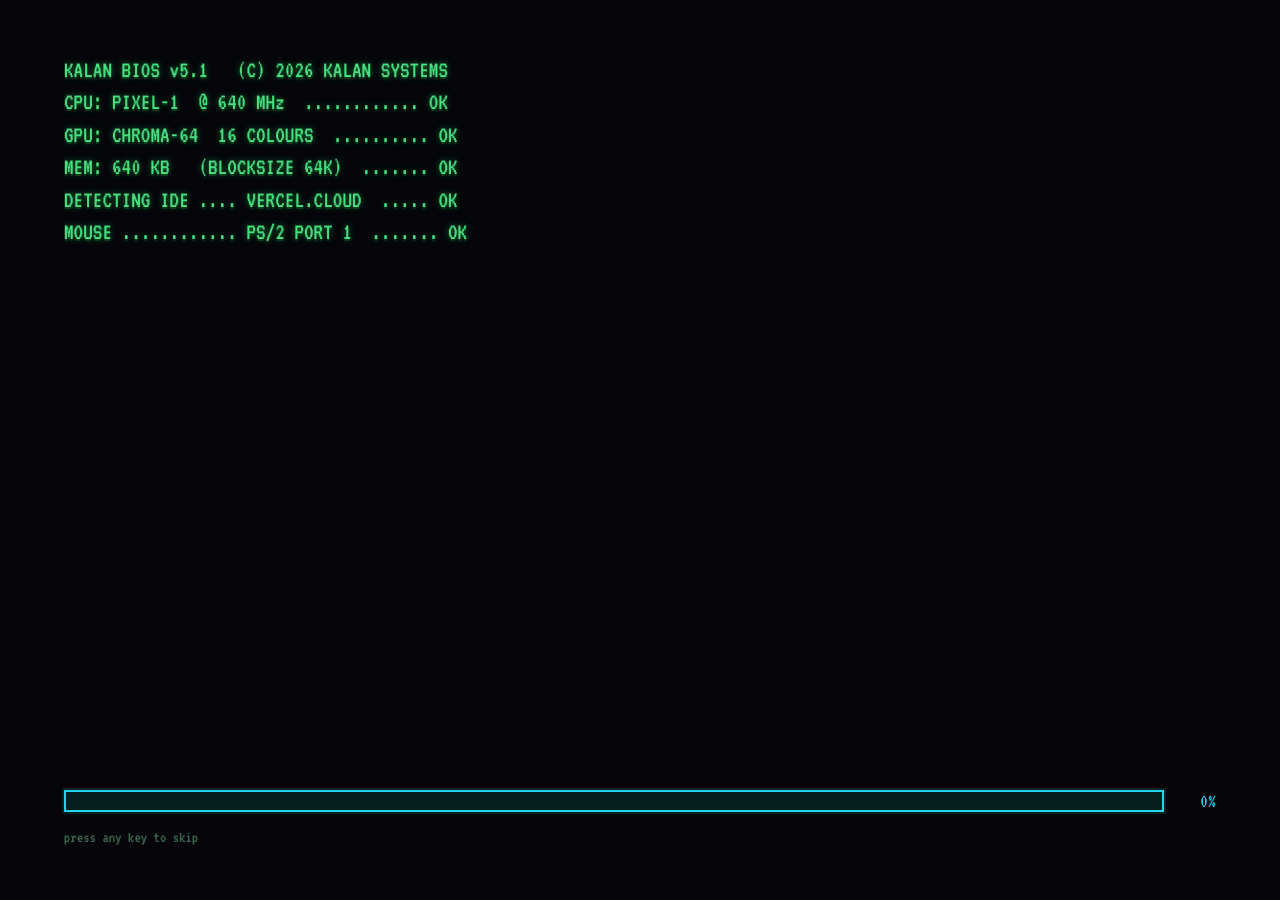
==== index.html @ 92c24076 "Add files via upload" ====
<!DOCTYPE html>
<html lang="en">

<head>
  <meta charset="UTF-8">
  <meta name="viewport" content="width=device-width, initial-scale=1.0, viewport-fit=cover">
  <meta name="description"
    content="KALAN OS 5.1 - a pixel-art desktop launcher for a small library of browser games.">
  <meta name="theme-color" content="#0d0d16">
  <title>KALAN OS 5.1</title>

  <link rel="preconnect" href="https://fonts.googleapis.com">
  <link rel="preconnect" href="https://fonts.gstatic.com" crossorigin>
  <link
    href="https://fonts.googleapis.com/css2?family=Press+Start+2P&family=VT323&display=swap"
    rel="stylesheet">

  <link rel="stylesheet" href="style.css">
  <link rel="icon"
    href="data:image/svg+xml,%3Csvg xmlns='http://www.w3.org/2000/svg' viewBox='0 0 16 16' shape-rendering='crispEdges'%3E%3Crect width='16' height='16' fill='%230d0d16'/%3E%3Crect x='3' y='3' width='10' height='8' fill='%23f2f2f7'/%3E%3Crect x='5' y='6' width='6' height='1' fill='%230d0d16'/%3E%3Crect x='5' y='8' width='4' height='1' fill='%230d0d16'/%3E%3Crect x='2' y='13' width='12' height='1' fill='%23facc15'/%3E%3C/svg%3E">
</head>

<body>

  <!-- ===================== BOOT SEQUENCE ===================== -->
  <div id="boot" class="boot">
    <pre id="boot-log" class="boot-log" aria-live="polite"></pre>
    <div class="boot-bar-wrap">
      <div class="boot-bar"><i id="boot-fill"></i></div>
      <span id="boot-pct" class="boot-pct">0%</span>
    </div>
    <p class="boot-skip">press any key to skip</p>
  </div>

  <!-- ===================== DESKTOP ===================== -->
  <div id="desktop" class="desktop" hidden>

    <div class="wallpaper" aria-hidden="true">
      <div class="wallpaper-logo">
        <span>KALAN</span>
        <span class="wallpaper-sub">OS 5.1</span>
      </div>
    </div>

    <div class="vignette" aria-hidden="true"></div>
    <div class="scanlines" aria-hidden="true"></div>

    <!-- icon grid + start-menu rail -->
    <main class="icons" id="icons" aria-label="Installed games"></main>

    <!-- "recently played" strip, filled from localStorage -->
    <aside class="recents" id="recents" hidden>
      <h2 class="recents-title">RECENT</h2>
      <div class="recents-row" id="recents-row"></div>
    </aside>

    <!-- windows are appended here -->
    <div id="windows" class="window-layer"></div>

    <!-- ===================== CONTEXT MENU ===================== -->
    <div id="ctx" class="menu ctx-menu" hidden role="menu"></div>

    <!-- ===================== TASKBAR ===================== -->
    <div class="taskbar">
      <button class="start-btn" id="start-btn" aria-haspopup="true" aria-expanded="false">
        <span class="start-glyph" aria-hidden="true"></span>
        <span class="start-text">START</span>
      </button>

      <div class="task-items" id="task-items"></div>

      <div class="tray">
        <span class="tray-count" id="tray-count">11 GAMES</span>
        <span class="tray-clock" id="tray-clock">--:--</span>
      </div>
    </div>

    <!-- ===================== START MENU ===================== -->
    <div id="start-menu" class="menu start-menu" hidden role="menu">
      <div class="start-head">
        <div class="start-head-name">KALAN</div>
        <div class="start-head-ver">OS 5.1</div>
      </div>
      <div class="start-scroll">
        <div class="start-section-label">GAMES</div>
        <div id="start-games" class="start-games"></div>
        <div class="start-sep"></div>
        <button class="menu-item" data-cmd="about">
          <span class="mi-glyph mi-about" aria-hidden="true"></span>
          <span>About KALAN OS</span>
        </button>
        <button class="menu-item" data-cmd="reboot">
          <span class="mi-glyph mi-reboot" aria-hidden="true"></span>
          <span>Reboot</span>
        </button>
        <button class="menu-item" data-cmd="closeall">
          <span class="mi-glyph mi-closeall" aria-hidden="true"></span>
          <span>Close all windows</span>
        </button>
      </div>
    </div>

  </div>

  <script src="games.js"></script>
  <script src="os.js"></script>
</body>

</html>
---- style.css ----
/* ==========================================================================
   KALAN OS 5.1  --  pixel desktop
   Design rules, do not break these:
     * no border-radius anywhere
     * no smooth easing -- use steps() or nothing
     * everything sits on a 2px grid
     * no blur, no soft shadows (only hard 0-blur offset shadows)
   ========================================================================== */

:root {
  --ink: #0d0d16;
  --face: #c3c3d6;
  --face-lt: #e9e9f6;
  --face-dk: #7a7a94;
  --face-dkr: #43435c;
  --desk-a: #16162b;
  --desk-b: #1d1d38;
  --desk-c: #232348;
  --accent: #22d3ee;
  --bar: 34px;
  --u: 2px;

  --bevel-out: inset calc(var(--u) * -1) calc(var(--u) * -1) 0 var(--face-dkr),
    inset var(--u) var(--u) 0 var(--face-lt);
  --bevel-in: inset var(--u) var(--u) 0 var(--face-dkr),
    inset calc(var(--u) * -1) calc(var(--u) * -1) 0 var(--face-lt);
}

* {
  margin: 0;
  padding: 0;
  box-sizing: border-box;
  border-radius: 0 !important;
}

html,
body {
  height: 100%;
  overflow: hidden;
  background: var(--ink);
  color: var(--face);
  font-family: 'VT323', 'Courier New', monospace;
  font-size: 18px;
  -webkit-font-smoothing: none;
  font-smooth: never;
  text-rendering: geometricPrecision;
  overscroll-behavior: none;
}

.pix {
  shape-rendering: crispEdges;
  image-rendering: pixelated;
  display: block;
}

.pixel-font {
  font-family: 'Press Start 2P', 'VT323', monospace;
}

/* ===================== BOOT ===================== */
.boot {
  position: fixed;
  inset: 0;
  z-index: 9000;
  background: #05050a;
  color: #4ade80;
  padding: 6vh 5vw;
  display: flex;
  flex-direction: column;
  gap: 18px;
  cursor: pointer;
}

.boot.done {
  animation: boot-out 260ms steps(3) forwards;
}

@keyframes boot-out {
  to {
    opacity: 0;
    visibility: hidden;
  }
}

.boot-log {
  font: inherit;
  font-size: clamp(15px, 2.1vw, 24px);
  line-height: 1.35;
  white-space: pre-wrap;
  text-shadow: 0 0 6px #15803d, 0 2px 0 #052e16;
  flex: 1;
  overflow: hidden;
}

.boot-log .ok {
  color: #4ade80;
}

.boot-log .warn {
  color: #facc15;
}

.boot-bar-wrap {
  display: flex;
  align-items: center;
  gap: 12px;
  font-size: clamp(14px, 1.8vw, 20px);
}

.boot-bar {
  flex: 1;
  height: 22px;
  border: 2px solid #22d3ee;
  background: #05201f;
  padding: 3px;
  box-shadow: 0 0 0 2px #042020;
}

.boot-bar i {
  display: block;
  height: 100%;
  width: 0;
  background: repeating-linear-gradient(90deg, #22d3ee 0 10px, #0e7490 10px 14px);
}

.boot-pct {
  min-width: 5ch;
  color: #22d3ee;
  text-align: right;
}

.boot-skip {
  font-size: clamp(12px, 1.5vw, 16px);
  color: #3f6b52;
  animation: blink 1.1s steps(1) infinite;
}

@keyframes blink {
  50% {
    opacity: 0;
  }
}

/* ===================== DESKTOP ===================== */
.desktop {
  position: fixed;
  inset: 0;
  padding-bottom: var(--bar);
  isolation: isolate;
}

.wallpaper {
  position: absolute;
  inset: 0;
  background: var(--desk-a);
  background-image: url("data:image/svg+xml,%3Csvg xmlns='http://www.w3.org/2000/svg' width='8' height='8'%3E%3Crect width='8' height='8' fill='%2316162b'/%3E%3Crect width='4' height='4' fill='%231d1d38'/%3E%3Crect x='4' y='4' width='4' height='4' fill='%231d1d38'/%3E%3C/svg%3E");
}

.wallpaper-logo {
  position: absolute;
  left: 50%;
  top: 44%;
  transform: translate(-50%, -50%);
  text-align: center;
  pointer-events: none;
  user-select: none;
  opacity: 0.1;
}

.wallpaper-logo span {
  display: block;
  font-family: 'Press Start 2P', monospace;
  font-size: clamp(34px, 11vw, 132px);
  line-height: 1;
  letter-spacing: 0.02em;
  color: #7dd3fc;
  text-shadow: 6px 6px 0 #2a2a5e;
}

.wallpaper-sub {
  margin-top: 14px !important;
  font-size: clamp(11px, 2.4vw, 24px) !important;
  color: #c084fc !important;
  letter-spacing: 0.5em !important;
  text-shadow: 3px 3px 0 #2a2a5e !important;
}

.vignette {
  position: absolute;
  inset: 0;
  pointer-events: none;
  background: radial-gradient(ellipse at 50% 45%,
      transparent 40%, rgba(5, 5, 15, 0.62) 100%);
}

.scanlines {
  position: absolute;
  inset: 0;
  pointer-events: none;
  opacity: 0.14;
  background: repeating-linear-gradient(180deg,
      rgba(0, 0, 0, 0.5) 0 1px, transparent 1px 3px);
  mix-blend-mode: multiply;
}

/* ===================== DESKTOP ICONS ===================== */
/* .desktop reserves --bar of padding for the taskbar. These children are
   absolutely positioned, which resolves against the padding box, so they have
   to subtract the taskbar height themselves or they slide underneath it. */
.icons {
  position: absolute;
  inset: 8px 8px calc(var(--bar) + 8px) 8px;
  display: grid;
  grid-auto-flow: column;
  grid-template-rows: repeat(6, minmax(0, 1fr));
  justify-content: start;
  gap: 4px;
  align-content: start;
  overflow: hidden;
}

/* Fewer icons per column on short screens, so a row can never squeeze under
   104px and collide with the taskbar. */
@media (max-height: 700px) {
  .icons {
    grid-template-rows: repeat(5, minmax(0, 1fr));
  }
}

@media (max-height: 600px) {
  .icons {
    grid-template-rows: repeat(4, minmax(0, 1fr));
  }
}

@media (max-height: 480px) {
  .icons {
    grid-template-rows: repeat(3, minmax(0, 1fr));
  }
}

.dicon {
  position: relative;
  width: 96px;
  min-height: 0;
  overflow: hidden;
  display: flex;
  flex-direction: column;
  align-items: center;
  gap: 4px;
  padding: 5px 3px;
  background: none;
  border: 2px solid transparent;
  color: #e9e9f6;
  font: inherit;
  font-size: 17px;
  line-height: 1.05;
  text-align: center;
  cursor: pointer;
  user-select: none;
  -webkit-tap-highlight-color: transparent;
}

.dicon .art {
  width: 48px;
  height: 48px;
  display: grid;
  place-items: center;
  filter: drop-shadow(2px 2px 0 rgba(0, 0, 0, 0.55));
  transition: transform 90ms steps(2);
}

.dicon .art svg {
  width: 100%;
  height: 100%;
}

.dicon .lbl {
  display: -webkit-box;
  -webkit-line-clamp: 2;
  -webkit-box-orient: vertical;
  overflow: hidden;
  overflow-wrap: anywhere;
  text-shadow: 1px 1px 0 #000, 0 0 3px #000;
}

.dicon:hover {
  border-color: #6a6a92;
  background: rgba(120, 120, 200, 0.18);
}

.dicon:focus-visible {
  outline: 2px dotted var(--accent);
  outline-offset: -4px;
}

.dicon.sel {
  border-color: var(--accent);
  background: rgba(34, 211, 238, 0.16);
}

.dicon:active .art {
  transform: scale(0.85);
}

.dicon .playcount {
  position: absolute;
  right: 2px;
  top: 2px;
  padding: 0 4px;
  background: var(--ink);
  color: var(--accent);
  font-size: 14px;
  line-height: 16px;
  letter-spacing: 0.04em;
  box-shadow: 0 0 0 2px #10101f;
}

/* ===================== RECENTS ===================== */
.recents {
  position: absolute;
  left: 112px;
  bottom: calc(var(--bar) + 8px);
  display: flex;
  align-items: center;
  gap: 10px;
  padding: 6px 10px 6px 8px;
  background: #10101f;
  border: 2px solid #2a2a4a;
  box-shadow: var(--bevel-out);
  max-width: min(560px, 62vw);
}

.recents-title {
  font-family: 'Press Start 2P', monospace;
  font-size: 8px;
  letter-spacing: 0.1em;
  color: #6a6a92;
  white-space: nowrap;
}

.recents-row {
  display: flex;
  gap: 4px;
  overflow-x: auto;
  scrollbar-width: none;
}

.recents-row::-webkit-scrollbar {
  display: none;
}

.rchip {
  flex: 0 0 auto;
  display: flex;
  align-items: center;
  gap: 5px;
  padding: 3px 8px 3px 4px;
  background: #1b1b33;
  border: 2px solid #35355c;
  color: #c3c3d6;
  font: inherit;
  font-size: 16px;
  cursor: pointer;
  white-space: nowrap;
}

.rchip svg {
  width: 20px;
  height: 20px;
  flex: 0 0 auto;
}

.rchip:hover {
  border-color: var(--accent);
  color: #fff;
}

/* ===================== WINDOWS ===================== */
.window-layer {
  position: absolute;
  inset: 0 0 var(--bar) 0;
  pointer-events: none;
  overflow: hidden;
}

.win {
  position: absolute;
  pointer-events: auto;
  display: flex;
  flex-direction: column;
  min-width: 260px;
  min-height: 180px;
  background: var(--face);
  border: 2px solid var(--ink);
  box-shadow: var(--bevel-out), 6px 6px 0 rgba(0, 0, 0, 0.45);
  animation: win-in 120ms steps(3);
}

@keyframes win-in {
  from {
    transform: scale(0.86);
    opacity: 0;
  }
}

.win.min {
  display: none;
}

.win.max {
  border: 0;
  box-shadow: none;
}

.win.max .win-title {
  padding-left: 6px;
}

.win.dragging,
.win.dragging * {
  user-select: none;
  cursor: grabbing !important;
}

.win-title {
  display: flex;
  align-items: center;
  gap: 6px;
  height: 24px;
  padding: 0 3px 0 5px;
  background: var(--face-dk);
  color: #16162b;
  cursor: grab;
  flex: 0 0 auto;
  user-select: none;
}

.win.active .win-title {
  background: var(--accent);
  color: #0b0b12;
  text-shadow: 1px 1px 0 rgba(255, 255, 255, 0.35);
}

.win-title .wt-icon {
  width: 16px;
  height: 16px;
  flex: 0 0 auto;
}

.win-title .wt-icon svg {
  width: 100%;
  height: 100%;
}

.win-name {
  flex: 1;
  overflow: hidden;
  white-space: nowrap;
  text-overflow: clip;
  font-size: 17px;
  font-weight: 700;
  letter-spacing: 0.02em;
}

.win-btns {
  display: flex;
  gap: 2px;
  flex: 0 0 auto;
}

.wb {
  width: 18px;
  height: 16px;
  display: grid;
  place-items: center;
  background: var(--face);
  border: 0;
  box-shadow: var(--bevel-out);
  cursor: pointer;
  padding: 0;
}

.wb:active {
  box-shadow: var(--bevel-in);
}

.wb::before {
  content: '';
  display: block;
  background: var(--ink);
}

.wb.min::before {
  width: 8px;
  height: 3px;
  margin-top: 6px;
}

.wb.max::before {
  width: 9px;
  height: 9px;
  background: var(--ink);
  box-shadow: inset 0 0 0 2px var(--face);
}

/* hard-edged X, drawn as a clip-path so nothing anti-aliases */
.wb.close::after {
  content: '';
  width: 11px;
  height: 11px;
  background: var(--ink);
  clip-path: polygon(0 0, 26% 0, 50% 24%, 74% 0, 100% 0, 62% 50%, 100% 100%, 74% 100%, 50% 76%, 26% 100%, 0 100%, 38% 50%);
}

.wb.close:hover {
  background: #ef4444;
}

.wb.close:hover::after {
  background: #fff;
}

.win-body {
  flex: 1;
  display: flex;
  flex-direction: column;
  min-height: 0;
  background: #0b0b14;
}

.win-strip {
  flex: 0 0 auto;
  display: flex;
  align-items: center;
  gap: 8px;
  height: 22px;
  padding: 0 5px;
  background: var(--face-dk);
  color: #16162b;
  font-size: 16px;
  overflow: hidden;
}

.win-strip .cat {
  padding: 0 5px;
  background: var(--ink);
  color: var(--face);
  font-size: 14px;
  letter-spacing: 0.04em;
  flex: 0 0 auto;
}

.win-strip .msg {
  flex: 1;
  overflow: hidden;
  white-space: nowrap;
  text-overflow: ellipsis;
  opacity: 0.85;
}

.win-strip .grow {
  flex: 1;
}

.load {
  flex: 0 0 auto;
  height: 6px;
  background: #2a2a45;
}

.load i {
  display: block;
  height: 100%;
  width: 0;
  background: var(--accent);
  transition: width 140ms linear;
}

.win-frame {
  flex: 1;
  position: relative;
  min-height: 0;
  background: #0b0b14;
}

.win-frame iframe {
  position: absolute;
  inset: 0;
  width: 100%;
  height: 100%;
  border: 0;
  display: block;
  background: #0b0b14;
}

.win-frame.loading::after {
  content: 'LOADING...';
  position: absolute;
  inset: 0;
  display: grid;
  place-items: center;
  color: var(--face-dk);
  font-size: 20px;
  letter-spacing: 0.2em;
  background: repeating-linear-gradient(45deg,
      #0b0b14 0 8px, #10101f 8px 16px);
}

.win-error {
  position: absolute;
  inset: 0;
  display: flex;
  flex-direction: column;
  align-items: center;
  justify-content: center;
  gap: 10px;
  padding: 20px;
  text-align: center;
  background: #16162b;
  color: #e9e9f6;
}

.win-error h3 {
  font-family: 'Press Start 2P', monospace;
  font-size: 11px;
  color: #ef4444;
  line-height: 1.6;
}

.win-error p {
  font-size: 17px;
  opacity: 0.8;
  max-width: 34ch;
}

.px-btn {
  font: inherit;
  font-size: 17px;
  padding: 4px 12px;
  background: var(--face);
  color: var(--ink);
  border: 0;
  box-shadow: var(--bevel-out);
  cursor: pointer;
}

.px-btn:hover {
  background: #fff;
}

.px-btn:active {
  box-shadow: var(--bevel-in);
}

.px-btn.alt {
  background: #1b1b33;
  color: var(--face);
  box-shadow: 2px 2px 0 #000, inset 1px 1px 0 #3d3d63,
    inset -1px -1px 0 #0a0a14;
}

.px-btn.alt:hover {
  background: #262645;
  color: #fff;
}

.px-btn.mini {
  flex: 0 0 auto;
  font-size: 15px;
  line-height: 18px;
  padding: 0 7px;
  color: #16162b;
}

.px-btn.mini:hover {
  background: #fff;
}

.win-grip {
  position: absolute;
  right: 0;
  bottom: 0;
  width: 16px;
  height: 16px;
  cursor: nwse-resize;
  z-index: 3;
  background: repeating-linear-gradient(135deg,
      transparent 0 3px, rgba(13, 13, 22, 0.55) 3px 5px);
}

.win.max .win-grip {
  display: none;
}

/* ===================== TASKBAR ===================== */
.taskbar {
  position: absolute;
  left: 0;
  right: 0;
  bottom: 0;
  height: var(--bar);
  display: flex;
  align-items: center;
  gap: 4px;
  padding: 3px 4px;
  background: var(--face);
  border-top: 2px solid var(--face-lt);
  box-shadow: inset 0 2px 0 var(--face-lt);
  z-index: 400;
}

.start-btn {
  display: flex;
  align-items: center;
  gap: 6px;
  height: 26px;
  padding: 0 9px 0 7px;
  background: var(--face);
  border: 0;
  box-shadow: var(--bevel-out);
  color: var(--ink);
  font: inherit;
  font-size: 17px;
  font-weight: 700;
  letter-spacing: 0.05em;
  cursor: pointer;
  flex: 0 0 auto;
}

.start-btn:active,
.start-btn[aria-expanded='true'] {
  box-shadow: var(--bevel-in);
}

.start-glyph {
  width: 14px;
  height: 14px;
  flex: 0 0 auto;
  background: conic-gradient(from 45deg,
      #ef4444 0 25%, #4ade80 0 50%, #60a5fa 0 75%, #facc15 0);
  image-rendering: pixelated;
}

.start-glyph::after {
  content: '';
  display: block;
  width: 4px;
  height: 4px;
  margin: 5px;
  background: var(--ink);
}

.task-items {
  flex: 1;
  display: flex;
  gap: 3px;
  overflow: hidden;
  min-width: 0;
}

.task-btn {
  display: flex;
  align-items: center;
  gap: 5px;
  min-width: 0;
  max-width: 168px;
  height: 26px;
  padding: 0 8px 0 5px;
  background: var(--face);
  border: 0;
  box-shadow: var(--bevel-in);
  color: #4a4a63;
  font: inherit;
  font-size: 17px;
  cursor: pointer;
}

.task-btn svg {
  width: 16px;
  height: 16px;
  flex: 0 0 auto;
}

.task-btn span {
  overflow: hidden;
  white-space: nowrap;
  text-overflow: ellipsis;
}

.task-btn.active {
  box-shadow: var(--bevel-out);
  color: var(--ink);
  background: var(--face-lt);
  font-weight: 700;
}

.tray {
  display: flex;
  align-items: center;
  gap: 8px;
  height: 26px;
  padding: 0 8px;
  flex: 0 0 auto;
  box-shadow: var(--bevel-in);
  color: #3a3a55;
  font-size: 17px;
}

.tray-count {
  letter-spacing: 0.04em;
  opacity: 0.75;
}

.tray-clock {
  min-width: 5ch;
  text-align: right;
  color: var(--ink);
  font-weight: 700;
}

/* ===================== MENUS ===================== */
.menu {
  position: absolute;
  z-index: 600;
  background: var(--face);
  border: 2px solid var(--ink);
  box-shadow: var(--bevel-out), 6px 6px 0 rgba(0, 0, 0, 0.45);
  color: var(--ink);
  padding: 3px;
}

.start-menu {
  left: 4px;
  bottom: calc(var(--bar) + 2px);
  width: 254px;
  display: flex;
  flex-direction: column;
}

.start-head {
  display: flex;
  align-items: baseline;
  justify-content: space-between;
  gap: 6px;
  padding: 6px 8px;
  margin-bottom: 3px;
  background: linear-gradient(90deg, #1d4ed8, #0e7490);
  color: #fff;
}

.start-head-name {
  font-family: 'Press Start 2P', monospace;
  font-size: 13px;
  text-shadow: 2px 2px 0 #0b0b12;
}

.start-head-ver {
  font-size: 15px;
  opacity: 0.85;
}

.start-scroll {
  max-height: min(58vh, 460px);
  overflow-y: auto;
  scrollbar-color: var(--face-dkr) var(--face);
  scrollbar-width: thin;
}

.start-section-label {
  padding: 5px 8px 3px;
  font-size: 15px;
  letter-spacing: 0.1em;
  color: #5a5a78;
  border-bottom: 2px solid #a6a6c0;
  margin-bottom: 3px;
}

.start-games {
  display: flex;
  flex-direction: column;
}

.start-sep {
  height: 2px;
  margin: 3px 0;
  background: #a6a6c0;
  box-shadow: 0 2px 0 var(--face-lt);
}

.menu-item {
  display: flex;
  align-items: center;
  gap: 8px;
  width: 100%;
  padding: 4px 7px;
  background: none;
  border: 0;
  color: var(--ink);
  font: inherit;
  font-size: 17px;
  text-align: left;
  cursor: pointer;
}

.menu-item:hover,
.menu-item:focus-visible {
  background: #1d4ed8;
  color: #fff;
  outline: none;
}

.menu-item .mi-icon {
  width: 20px;
  height: 20px;
  flex: 0 0 auto;
}

.menu-item .mi-icon svg {
  width: 100%;
  height: 100%;
}

.mi-glyph {
  width: 16px;
  height: 16px;
  flex: 0 0 auto;
  background: var(--ink);
}

.mi-about {
  background: var(--ink);
  box-shadow: inset 0 0 0 3px #facc15;
}

.mi-reboot {
  background: var(--ink);
  clip-path: polygon(0 0, 60% 0, 60% 30%, 100% 30%, 40% 100%, 40% 65%, 0 65%);
}

.mi-closeall {
  background: var(--ink);
  clip-path: polygon(0 0, 100% 0, 100% 35%, 35% 100%, 0 100%, 0 65%, 65% 0);
}

.ctx-menu {
  min-width: 172px;
}

/* ===================== BOOT-TIME MODAL CONTENT ===================== */
.about-body {
  flex: 1;
  overflow: auto;
  padding: 18px 20px;
  background: var(--face);
  color: var(--ink);
  font-size: 18px;
  line-height: 1.4;
}

.about-body h4 {
  font-family: 'Press Start 2P', monospace;
  font-size: 12px;
  margin: 18px 0 8px;
  color: #1d4ed8;
}

.about-body h4:first-child {
  margin-top: 0;
}

.about-body p {
  margin-bottom: 8px;
}

.about-body code {
  font-family: inherit;
  background: #a6a6c0;
  padding: 0 4px;
  box-shadow: inset 1px 1px 0 #8a8aa8;
}

.about-body ul {
  margin: 0 0 8px 20px;
}

.about-body li {
  margin-bottom: 3px;
}

.about-body .stat-row {
  display: flex;
  gap: 10px;
  flex-wrap: wrap;
  margin-bottom: 10px;
}

.stat {
  flex: 1 1 84px;
  padding: 6px 8px;
  background: #d5d5e6;
  box-shadow: var(--bevel-in);
  text-align: center;
}

.stat b {
  display: block;
  font-family: 'Press Start 2P', monospace;
  font-size: 15px;
  color: #1d4ed8;
}

.stat i {
  display: block;
  font-style: normal;
  font-size: 15px;
  color: #55557a;
  margin-top: 4px;
}

/* ===================== CONFETTI ===================== */
.confetti {
  position: fixed;
  z-index: 800;
  width: 8px;
  height: 8px;
  pointer-events: none;
  animation: fall 900ms steps(12) forwards;
}

@keyframes fall {
  to {
    transform: translate(var(--dx), var(--dy)) rotate(360deg);
    opacity: 0;
  }
}

/* ===================== MOBILE ===================== */
@media (max-width: 720px) {
  :root {
    --bar: 40px;
  }

  .icons {
    grid-auto-flow: row;
    grid-template-rows: none;
    grid-template-columns: repeat(auto-fill, minmax(78px, 1fr));
    justify-content: stretch;
    gap: 2px;
    inset: 6px 6px calc(var(--bar) + 6px);
  }

  .dicon {
    width: 100%;
    height: 88px;
    font-size: 15px;
  }

  .dicon .art {
    width: 40px;
    height: 40px;
  }

  .recents {
    left: 6px;
    right: 6px;
    bottom: calc(var(--bar) + 6px);
    max-width: none;
  }

  .tray-count {
    display: none;
  }

  .start-menu {
    width: min(300px, calc(100vw - 8px));
  }

  .win {
    min-width: 0;
    min-height: 0;
  }

  .task-btn {
    max-width: 96px;
  }

  .wb.max,
  .win-grip {
    display: none;
  }
}

@media (max-height: 520px) {
  .wallpaper-logo {
    display: none;
  }
}

@media (prefers-reduced-motion: reduce) {

  *,
  *::before,
  *::after {
    animation-duration: 1ms !important;
    transition-duration: 1ms !important;
  }
}
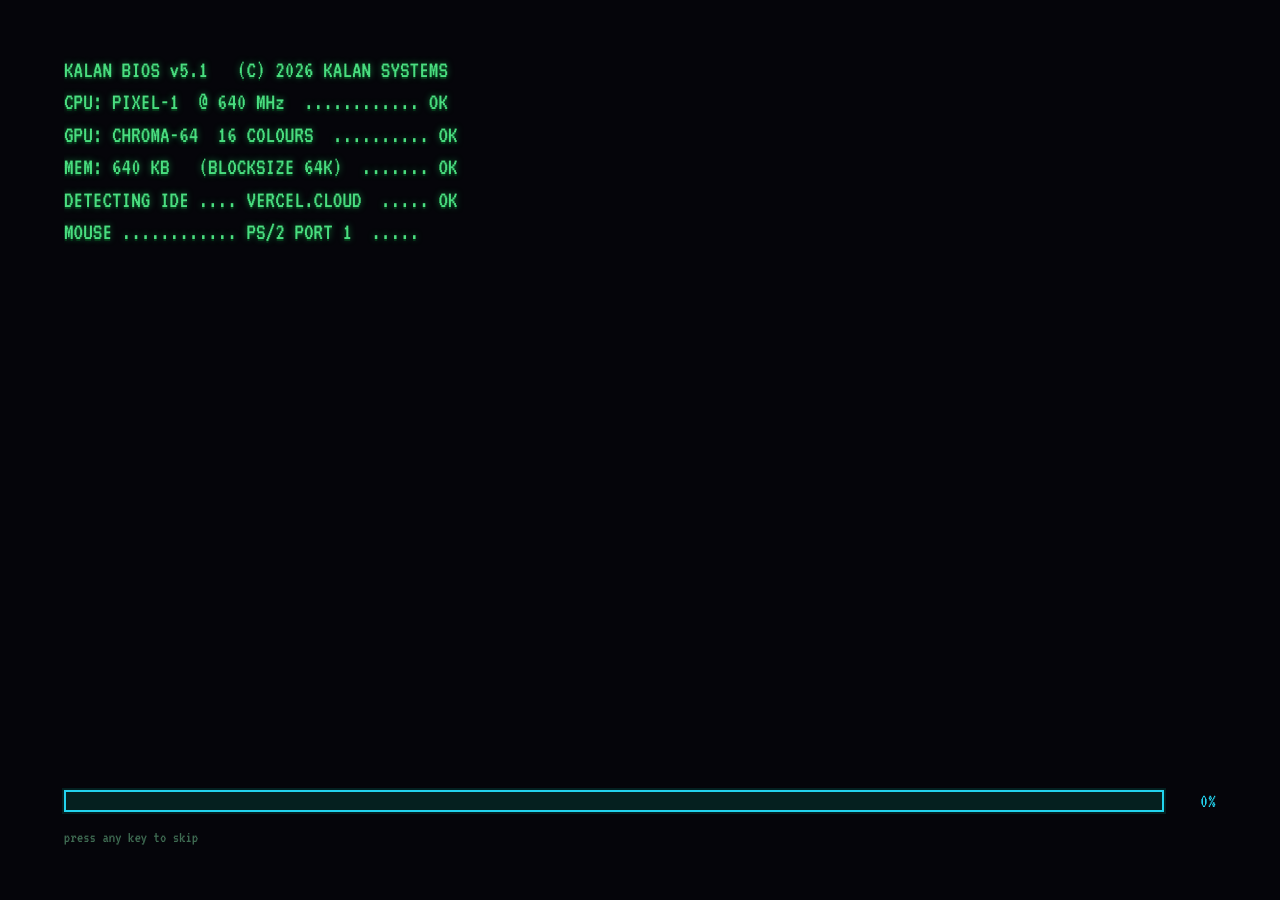
==== commit 3bf672f0: "Add files via upload" ====
--- a/index.html
+++ b/index.html
@@ -48,12 +48,6 @@
     <!-- icon grid + start-menu rail -->
     <main class="icons" id="icons" aria-label="Installed games"></main>
 
-    <!-- "recently played" strip, filled from localStorage -->
-    <aside class="recents" id="recents" hidden>
-      <h2 class="recents-title">RECENT</h2>
-      <div class="recents-row" id="recents-row"></div>
-    </aside>
-
     <!-- windows are appended here -->
     <div id="windows" class="window-layer"></div>
 
@@ -77,14 +71,23 @@
 
     <!-- ===================== START MENU ===================== -->
     <div id="start-menu" class="menu start-menu" hidden role="menu">
-      <div class="start-head">
-        <div class="start-head-name">KALAN</div>
-        <div class="start-head-ver">OS 5.1</div>
-      </div>
+      <button class="start-head" type="button" data-cmd="arcade">
+        <span class="start-head-name">KALAN</span>
+        <span class="start-head-ver">OS 5.1</span>
+      </button>
       <div class="start-scroll">
-        <div class="start-section-label">GAMES</div>
-        <div id="start-games" class="start-games"></div>
-        <div class="start-sep"></div>
+        <button class="menu-item" data-cmd="selectall">
+          <span class="mi-glyph mi-selectall" aria-hidden="true"></span>
+          <span>Select all apps</span>
+        </button>
+        <button class="menu-item" data-cmd="clearsel">
+          <span class="mi-glyph mi-clearsel" aria-hidden="true"></span>
+          <span>Clear selection</span>
+        </button>
+        <button class="menu-item" data-cmd="resetlayout">
+          <span class="mi-glyph mi-reset" aria-hidden="true"></span>
+          <span>Reset placements</span>
+        </button>
         <button class="menu-item" data-cmd="about">
           <span class="mi-glyph mi-about" aria-hidden="true"></span>
           <span>About KALAN OS</span>
@@ -100,6 +103,11 @@
       </div>
     </div>
 
+    <!-- ===================== EASTER EGG: ARCADE HANDOFF ===================== -->
+    <div id="portal" class="portal" hidden aria-hidden="true">
+      <img src="arcade.png" alt="">
+    </div>
+
   </div>
 
   <script src="games.js"></script>
--- a/style.css
+++ b/style.css
@@ -33,6 +33,14 @@
   border-radius: 0 !important;
 }
 
+/* The hidden attribute only sets display:none at user-agent priority, so any
+   author rule with a display value (.start-menu, .desktop) silently
+   overrode it and left those panels permanently on screen. Keep the attribute
+   authoritative -- os.js toggles hidden to open and close panels. */
+[hidden] {
+  display: none !important;
+}
+
 html,
 body {
   height: 100%;
@@ -209,12 +217,12 @@
    to subtract the taskbar height themselves or they slide underneath it. */
 .icons {
   position: absolute;
-  inset: 8px 8px calc(var(--bar) + 8px) 8px;
+  inset: 12px 12px calc(var(--bar) + 12px) 12px;
   display: grid;
   grid-auto-flow: column;
   grid-template-rows: repeat(6, minmax(0, 1fr));
   justify-content: start;
-  gap: 4px;
+  gap: 6px 16px;
   align-content: start;
   overflow: hidden;
 }
@@ -243,6 +251,11 @@
   position: relative;
   width: 96px;
   min-height: 0;
+  /* Size to content rather than stretching to the 1fr grid row. A stretched
+     item is ~110px tall, but the same icon once absolutely positioned is
+     content-height, so the box would shrink under the cursor on pickup. */
+  align-self: start;
+  height: auto;
   overflow: hidden;
   display: flex;
   flex-direction: column;
@@ -259,6 +272,28 @@
   cursor: pointer;
   user-select: none;
   -webkit-tap-highlight-color: transparent;
+  /* Icons are draggable, so the browser must not claim the gesture for
+     scrolling or native image dragging. */
+  touch-action: none;
+  -webkit-user-drag: none;
+}
+
+.dicon .art svg {
+  -webkit-user-drag: none;
+  user-select: none;
+  pointer-events: none;
+}
+
+/* Lifted while being dragged, and parked by os.js once dropped. */
+.dicon.dragging {
+  z-index: 5;
+  cursor: grabbing;
+  background: #3a3a6e;
+  border-color: var(--face-lt);
+}
+
+.dicon.placed {
+  position: absolute;
 }
 
 .dicon .art {
@@ -284,19 +319,40 @@
   text-shadow: 1px 1px 0 #000, 0 0 3px #000;
 }
 
+/* Solid blocks, not translucent washes. A translucent highlight picks up the
+   wallpaper gradient behind it and reads as a soft glow, which is the one
+   thing this design language never uses. */
 .dicon:hover {
-  border-color: #6a6a92;
-  background: rgba(120, 120, 200, 0.18);
+  border-color: #8a8ab5;
+  background: #26264a;
 }
 
 .dicon:focus-visible {
-  outline: 2px dotted var(--accent);
-  outline-offset: -4px;
+  outline: 2px solid var(--accent);
+  outline-offset: -2px;
 }
 
 .dicon.sel {
   border-color: var(--accent);
-  background: rgba(34, 211, 238, 0.16);
+  background: #12414d;
+}
+
+/* Rubber-band selection box. Solid fill, dashed edge, no blur or round corners.
+   Sits above the window layer (which tops out in the tens) but below the
+   taskbar at 400, so the band stays readable even when swept over a window. */
+.marquee {
+  position: absolute;
+  z-index: 390;
+  pointer-events: none;
+  background: rgba(34, 211, 238, 0.14);
+  border: 2px dashed var(--accent);
+}
+
+/* Sweeping the background reads as a drag, not a click. */
+.desktop.banding,
+.desktop.banding .wallpaper,
+.desktop.banding .icons {
+  cursor: crosshair;
 }
 
 .dicon:active .art {
@@ -314,66 +370,6 @@
   line-height: 16px;
   letter-spacing: 0.04em;
   box-shadow: 0 0 0 2px #10101f;
-}
-
-/* ===================== RECENTS ===================== */
-.recents {
-  position: absolute;
-  left: 112px;
-  bottom: calc(var(--bar) + 8px);
-  display: flex;
-  align-items: center;
-  gap: 10px;
-  padding: 6px 10px 6px 8px;
-  background: #10101f;
-  border: 2px solid #2a2a4a;
-  box-shadow: var(--bevel-out);
-  max-width: min(560px, 62vw);
-}
-
-.recents-title {
-  font-family: 'Press Start 2P', monospace;
-  font-size: 8px;
-  letter-spacing: 0.1em;
-  color: #6a6a92;
-  white-space: nowrap;
-}
-
-.recents-row {
-  display: flex;
-  gap: 4px;
-  overflow-x: auto;
-  scrollbar-width: none;
-}
-
-.recents-row::-webkit-scrollbar {
-  display: none;
-}
-
-.rchip {
-  flex: 0 0 auto;
-  display: flex;
-  align-items: center;
-  gap: 5px;
-  padding: 3px 8px 3px 4px;
-  background: #1b1b33;
-  border: 2px solid #35355c;
-  color: #c3c3d6;
-  font: inherit;
-  font-size: 16px;
-  cursor: pointer;
-  white-space: nowrap;
-}
-
-.rchip svg {
-  width: 20px;
-  height: 20px;
-  flex: 0 0 auto;
-}
-
-.rchip:hover {
-  border-color: var(--accent);
-  color: #fff;
 }
 
 /* ===================== WINDOWS ===================== */
@@ -677,20 +673,98 @@
   background: #fff;
 }
 
+/* Eight handles, so a window can be grown from any side. The four corners
+   keep the original hatched grip; the edges are thin strips. */
 .win-grip {
   position: absolute;
+  z-index: 3;
+  touch-action: none;
+}
+
+.win-grip[data-dir="se"],
+.win-grip[data-dir="ne"] {
   right: 0;
-  bottom: 0;
   width: 16px;
   height: 16px;
-  cursor: nwse-resize;
-  z-index: 3;
   background: repeating-linear-gradient(135deg,
       transparent 0 3px, rgba(13, 13, 22, 0.55) 3px 5px);
 }
 
+.win-grip[data-dir="se"],
+.win-grip[data-dir="sw"] {
+  bottom: 0;
+  height: 16px;
+}
+
+.win-grip[data-dir="ne"] {
+  top: 0;
+  cursor: nesw-resize;
+}
+
+.win-grip[data-dir="se"] {
+  cursor: nwse-resize;
+}
+
+.win-grip[data-dir="nw"],
+.win-grip[data-dir="sw"] {
+  left: 0;
+  width: 16px;
+  height: 16px;
+  background: repeating-linear-gradient(45deg,
+      transparent 0 3px, rgba(13, 13, 22, 0.55) 3px 5px);
+}
+
+.win-grip[data-dir="nw"] {
+  top: 0;
+  cursor: nwse-resize;
+}
+
+.win-grip[data-dir="sw"] {
+  bottom: 0;
+  cursor: nesw-resize;
+}
+
+.win-grip[data-dir="n"],
+.win-grip[data-dir="s"] {
+  left: 16px;
+  right: 16px;
+  height: 6px;
+  cursor: ns-resize;
+}
+
+.win-grip[data-dir="n"] {
+  top: 0;
+}
+
+.win-grip[data-dir="s"] {
+  bottom: 0;
+}
+
+.win-grip[data-dir="w"],
+.win-grip[data-dir="e"] {
+  top: 16px;
+  bottom: 16px;
+  width: 6px;
+  cursor: ew-resize;
+}
+
+.win-grip[data-dir="w"] {
+  left: 0;
+}
+
+.win-grip[data-dir="e"] {
+  right: 0;
+}
+
+/* Maximised windows keep their handles so an edge drag can restore them, but
+   drop the hatching so a full-bleed window is not framed. */
 .win.max .win-grip {
-  display: none;
+  background: none;
+}
+
+.win.resizing,
+.win.resizing * {
+  user-select: none;
 }
 
 /* ===================== TASKBAR ===================== */
@@ -843,10 +917,28 @@
   align-items: baseline;
   justify-content: space-between;
   gap: 6px;
+  width: 100%;
   padding: 6px 8px;
   margin-bottom: 3px;
   background: linear-gradient(90deg, #1d4ed8, #0e7490);
   color: #fff;
+  font: inherit;
+  text-align: left;
+  border: 0;
+  /* This is the arcade door. Nothing about it says "secret", but hovering it
+     has to feel different from hovering a dead label. */
+  cursor: pointer;
+}
+
+.start-head:hover,
+.start-head:focus-visible {
+  background: linear-gradient(90deg, #2563eb, #0891b2);
+  outline: none;
+  box-shadow: inset 0 0 0 2px #22d3ee, 0 0 12px rgba(34, 211, 238, 0.6);
+}
+
+.start-head:active {
+  box-shadow: inset 0 0 0 2px #0b0b12;
 }
 
 .start-head-name {
@@ -865,27 +957,6 @@
   overflow-y: auto;
   scrollbar-color: var(--face-dkr) var(--face);
   scrollbar-width: thin;
-}
-
-.start-section-label {
-  padding: 5px 8px 3px;
-  font-size: 15px;
-  letter-spacing: 0.1em;
-  color: #5a5a78;
-  border-bottom: 2px solid #a6a6c0;
-  margin-bottom: 3px;
-}
-
-.start-games {
-  display: flex;
-  flex-direction: column;
-}
-
-.start-sep {
-  height: 2px;
-  margin: 3px 0;
-  background: #a6a6c0;
-  box-shadow: 0 2px 0 var(--face-lt);
 }
 
 .menu-item {
@@ -933,6 +1004,39 @@
   box-shadow: inset 0 0 0 3px #facc15;
 }
 
+/* 2x2 of blocks: icons back in their grid slots */
+.mi-reset {
+  background:
+    linear-gradient(var(--ink) 0 0) 0 0 / 6px 6px no-repeat,
+    linear-gradient(var(--ink) 0 0) 10px 0 / 6px 6px no-repeat,
+    linear-gradient(var(--ink) 0 0) 0 10px / 6px 6px no-repeat,
+    linear-gradient(var(--ink) 0 0) 10px 10px / 6px 6px no-repeat;
+}
+
+/* four blocks with the right pair hollowed out, for Select all */
+.mi-selectall {
+  background:
+    linear-gradient(var(--ink) 0 0) 0 0 / 6px 6px no-repeat,
+    linear-gradient(var(--ink) 0 0) 10px 0 / 6px 6px no-repeat,
+    linear-gradient(var(--ink) 0 0) 0 10px / 6px 6px no-repeat,
+    linear-gradient(var(--ink) 0 0) 10px 10px / 6px 6px no-repeat,
+    linear-gradient(#c3c3d6 0 0) 0 0 / 6px 6px no-repeat,
+    linear-gradient(#c3c3d6 0 0) 0 10px / 6px 6px no-repeat;
+}
+
+/* the same shape knocked out entirely, for Clear selection */
+.mi-clearsel {
+  background:
+    linear-gradient(var(--ink) 0 0) 0 0 / 6px 6px no-repeat,
+    linear-gradient(var(--ink) 0 0) 10px 0 / 6px 6px no-repeat,
+    linear-gradient(var(--ink) 0 0) 0 10px / 6px 6px no-repeat,
+    linear-gradient(var(--ink) 0 0) 10px 10px / 6px 6px no-repeat,
+    linear-gradient(var(--face-dk) 0 0) 0 0 / 6px 6px no-repeat,
+    linear-gradient(var(--face-dk) 0 0) 10px 0 / 6px 6px no-repeat,
+    linear-gradient(var(--face-dk) 0 0) 0 10px / 6px 6px no-repeat,
+    linear-gradient(var(--face-dk) 0 0) 10px 10px / 6px 6px no-repeat;
+}
+
 .mi-reboot {
   background: var(--ink);
   clip-path: polygon(0 0, 60% 0, 60% 30%, 100% 30%, 40% 100%, 40% 65%, 0 65%);
@@ -945,6 +1049,15 @@
 
 .ctx-menu {
   min-width: 172px;
+}
+
+/* Divider between the launch commands and the layout commands. A div, not a
+   button, so it never joins the tab order or the click handlers. */
+.mi-sep {
+  height: 2px;
+  margin: 3px 2px;
+  background: var(--face-dkr);
+  box-shadow: 0 1px 0 var(--face-lt);
 }
 
 /* ===================== BOOT-TIME MODAL CONTENT ===================== */
@@ -1018,6 +1131,49 @@
   margin-top: 4px;
 }
 
+/* ===================== EASTER EGG: ARCADE HANDOFF ===================== */
+/* Clicking KALAN cross-fades the whole desktop to arcade.png and hands this
+   tab over to the arcade. One image, one opacity ramp, nothing else -- the
+   image is the transition. */
+
+.portal {
+  position: fixed;
+  inset: 0;
+  z-index: 9500;
+  background: #0a0502;
+  opacity: 0;
+  cursor: progress;
+  user-select: none;
+}
+
+.portal img {
+  display: block;
+  width: 100%;
+  height: 100%;
+  /* The PNG is authored at whatever size it was exported at; cover keeps it
+     filling the viewport without distorting it. */
+  object-fit: cover;
+}
+
+.portal.fade {
+  animation: portal-fade 1500ms linear forwards;
+}
+
+@keyframes portal-fade {
+  from {
+    opacity: 0;
+  }
+
+  to {
+    opacity: 1;
+  }
+}
+
+@media (prefers-reduced-motion: reduce) {
+  .portal.fade {
+    animation-duration: 1ms;
+  }
+}
 /* ===================== CONFETTI ===================== */
 .confetti {
   position: fixed;
@@ -1044,15 +1200,19 @@
   .icons {
     grid-auto-flow: row;
     grid-template-rows: none;
-    grid-template-columns: repeat(auto-fill, minmax(78px, 1fr));
+    grid-template-columns: repeat(auto-fill, minmax(84px, 1fr));
     justify-content: stretch;
-    gap: 2px;
-    inset: 6px 6px calc(var(--bar) + 6px);
+    align-content: start;
+    gap: 12px;
+    inset: 8px 8px calc(var(--bar) + 8px);
   }
 
   .dicon {
     width: 100%;
-    height: 88px;
+    /* min-height, not height: a fixed 88px clipped the longer game titles
+       once the 40px art was added on top of a 3-line label. */
+    height: auto;
+    min-height: 88px;
     font-size: 15px;
   }
 
@@ -1061,13 +1221,6 @@
     height: 40px;
   }
 
-  .recents {
-    left: 6px;
-    right: 6px;
-    bottom: calc(var(--bar) + 6px);
-    max-width: none;
-  }
-
   .tray-count {
     display: none;
   }
@@ -1085,9 +1238,31 @@
     max-width: 96px;
   }
 
-  .wb.max,
-  .win-grip {
-    display: none;
+  .wb.max {
+    display: block;
+  }
+
+  /* Fingers need a wider target than a mouse does. */
+  .win-grip[data-dir="n"],
+  .win-grip[data-dir="s"] {
+    left: 20px;
+    right: 20px;
+    height: 12px;
+  }
+
+  .win-grip[data-dir="w"],
+  .win-grip[data-dir="e"] {
+    top: 20px;
+    bottom: 20px;
+    width: 12px;
+  }
+
+  .win-grip[data-dir="se"],
+  .win-grip[data-dir="ne"],
+  .win-grip[data-dir="nw"],
+  .win-grip[data-dir="sw"] {
+    width: 22px;
+    height: 22px;
   }
 }
 
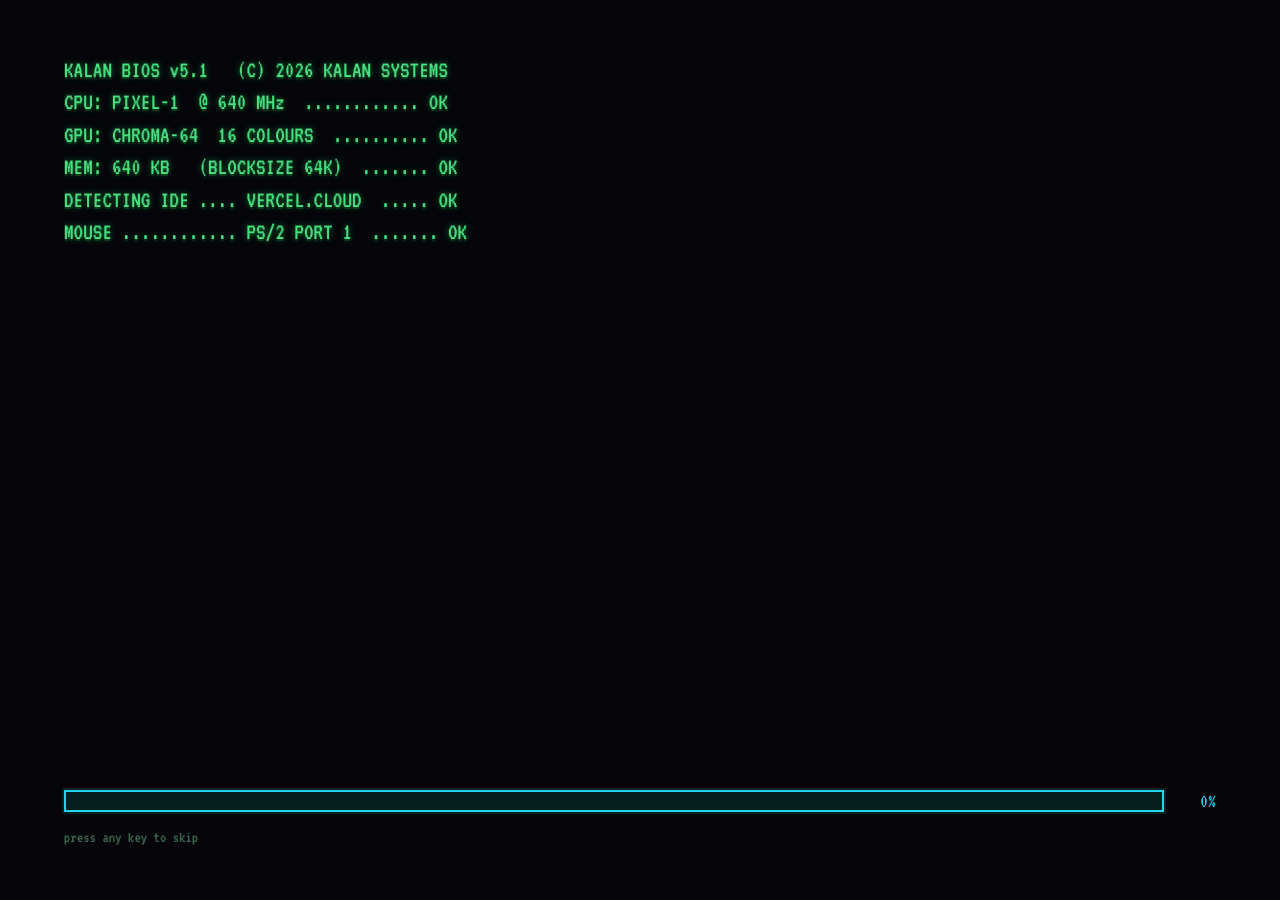
==== commit 3ce1f1d7: "Make the desktop usable on touch phones - Full-height (dvh) layout with safe-area padding for notche" ====
--- a/index.html
+++ b/index.html
@@ -3,10 +3,12 @@
 
 <head>
   <meta charset="UTF-8">
-  <meta name="viewport" content="width=device-width, initial-scale=1.0, viewport-fit=cover">
+  <meta name="viewport" content="width=device-width, initial-scale=1.0, maximum-scale=1.0, user-scalable=no, viewport-fit=cover">
   <meta name="description"
     content="KALAN OS 5.1 - a pixel-art desktop launcher for a small library of browser games.">
   <meta name="theme-color" content="#0d0d16">
+  <meta name="apple-mobile-web-app-capable" content="yes">
+  <meta name="apple-mobile-web-app-status-bar-style" content="black-translucent">
   <title>KALAN OS 5.1</title>
 
   <link rel="preconnect" href="https://fonts.googleapis.com">
--- a/style.css
+++ b/style.css
@@ -44,7 +44,10 @@
 html,
 body {
   height: 100%;
+  height: 100dvh;
   overflow: hidden;
+  overscroll-behavior-x: none;
+  overscroll-behavior-y: none;
   background: var(--ink);
   color: var(--face);
   font-family: 'VT323', 'Courier New', monospace;
@@ -153,7 +156,8 @@
 .desktop {
   position: fixed;
   inset: 0;
-  padding-bottom: var(--bar);
+  height: 100dvh;
+  padding-bottom: calc(var(--bar) + env(safe-area-inset-bottom, 0));
   isolation: isolate;
 }
 
@@ -217,7 +221,7 @@
    to subtract the taskbar height themselves or they slide underneath it. */
 .icons {
   position: absolute;
-  inset: 12px 12px calc(var(--bar) + 12px) 12px;
+  inset: 12px 12px calc(var(--bar) + 12px + env(safe-area-inset-bottom, 0)) 12px;
   display: grid;
   grid-auto-flow: column;
   grid-template-rows: repeat(6, minmax(0, 1fr));
@@ -632,6 +636,7 @@
 
 .px-btn {
   font: inherit;
+  touch-action: manipulation;
   font-size: 17px;
   padding: 4px 12px;
   background: var(--face);
@@ -772,8 +777,9 @@
   position: absolute;
   left: 0;
   right: 0;
-  bottom: 0;
+  bottom: env(safe-area-inset-bottom, 0);
   height: var(--bar);
+  padding-bottom: 3px;
   display: flex;
   align-items: center;
   gap: 4px;
@@ -786,6 +792,7 @@
 
 .start-btn {
   display: flex;
+  touch-action: manipulation;
   align-items: center;
   gap: 6px;
   height: 26px;
@@ -835,6 +842,7 @@
 
 .task-btn {
   display: flex;
+  touch-action: manipulation;
   align-items: center;
   gap: 5px;
   min-width: 0;
@@ -961,6 +969,7 @@
 
 .menu-item {
   display: flex;
+  touch-action: manipulation;
   align-items: center;
   gap: 8px;
   width: 100%;
@@ -1169,11 +1178,12 @@
   }
 }
 
-@media (prefers-reduced-motion: reduce) {
-  .portal.fade {
-    animation-duration: 1ms;
-  }
-}
+/* Deliberately NOT shortened under prefers-reduced-motion. A cross-fade does
+   not move anything across the screen, so it is not the kind of motion that
+   setting exists to suppress -- and the image is the whole point of the click.
+   It was reduced to 1ms before, which made the overlay snap to full opacity
+   and the hand-off fire instantly, so the picture was never actually seen. */
+
 /* ===================== CONFETTI ===================== */
 .confetti {
   position: fixed;
@@ -1194,26 +1204,31 @@
 /* ===================== MOBILE ===================== */
 @media (max-width: 720px) {
   :root {
-    --bar: 40px;
+    --bar: 48px;
   }
 
   .icons {
     grid-auto-flow: row;
     grid-template-rows: none;
-    grid-template-columns: repeat(auto-fill, minmax(84px, 1fr));
-    justify-content: stretch;
+    grid-template-columns: repeat(auto-fill, minmax(96px, 1fr));
+    justify-content: center;
     align-content: start;
     gap: 12px;
-    inset: 8px 8px calc(var(--bar) + 8px);
-  }
-
+    inset: 8px 8px calc(var(--bar) + 8px + env(safe-area-inset-bottom, 0));
+  }
+
+  /* Square, centred icon boxes. A full-width icon was a wide rectangle whose
+     hit box ran the whole grid cell, so grabbing one also covered its
+     neighbours left and right. A fixed square keeps each hit box to itself.
+     touch-action stays none (inherited from the base rule) or the browser
+     steals the drag as a pan gesture and pointercancel kills it. */
   .dicon {
-    width: 100%;
-    /* min-height, not height: a fixed 88px clipped the longer game titles
-       once the 40px art was added on top of a 3-line label. */
-    height: auto;
-    min-height: 88px;
+    width: 96px;
+    height: 96px;
+    min-height: 0;
+    justify-self: center;
     font-size: 15px;
+    padding: 8px 4px;
   }
 
   .dicon .art {
@@ -1235,7 +1250,8 @@
   }
 
   .task-btn {
-    max-width: 96px;
+    max-width: 120px;
+    min-height: 36px;
   }
 
   .wb.max {
@@ -1245,24 +1261,24 @@
   /* Fingers need a wider target than a mouse does. */
   .win-grip[data-dir="n"],
   .win-grip[data-dir="s"] {
-    left: 20px;
-    right: 20px;
-    height: 12px;
+    left: 24px;
+    right: 24px;
+    height: 16px;
   }
 
   .win-grip[data-dir="w"],
   .win-grip[data-dir="e"] {
-    top: 20px;
-    bottom: 20px;
-    width: 12px;
+    top: 24px;
+    bottom: 24px;
+    width: 16px;
   }
 
   .win-grip[data-dir="se"],
   .win-grip[data-dir="ne"],
   .win-grip[data-dir="nw"],
   .win-grip[data-dir="sw"] {
-    width: 22px;
-    height: 22px;
+    width: 28px;
+    height: 28px;
   }
 }
 
@@ -1281,3 +1297,14 @@
     transition-duration: 1ms !important;
   }
 }
+
+/* The universal reset above flattens every animation to 1ms, and the arcade
+   handoff is the one place that must not be flattened: arcade.png IS the
+   transition, so a 1ms fade snaps the image to full opacity and the tab
+   leaves without ever showing it. Specificity (0,2,0) beats the universal
+   selector, so this wins even though both declarations are !important. */
+@media (prefers-reduced-motion: reduce) {
+  .portal.fade {
+    animation-duration: 1500ms !important;
+  }
+}
